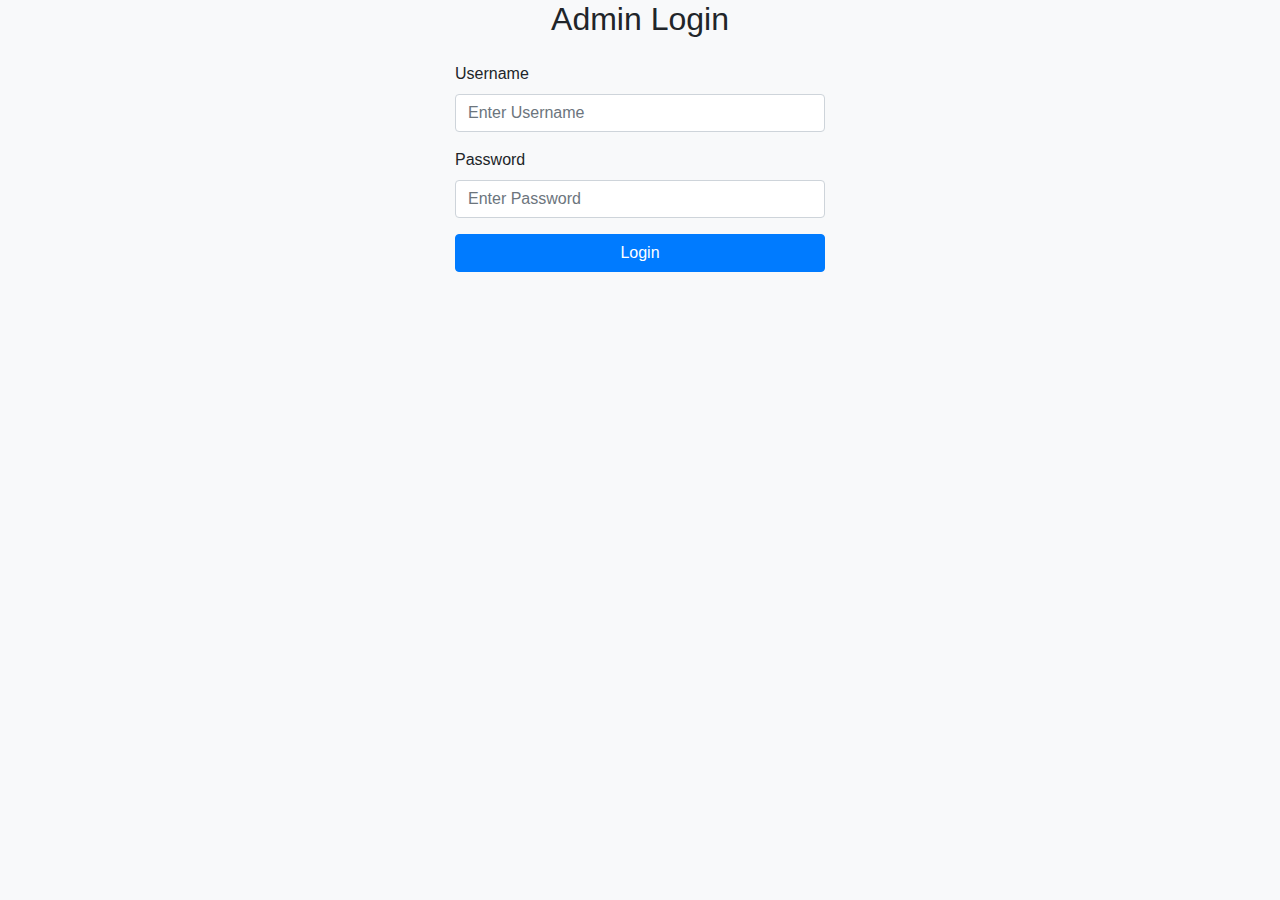
==== admin.html @ 70cf5b79 "Add files via upload" ====
<!DOCTYPE html>
<html lang="en">
<head>
  <meta charset="UTF-8">
  <meta name="viewport" content="width=device-width, initial-scale=1.0">
  <title>Attendance System</title>
  <link href="https://stackpath.bootstrapcdn.com/bootstrap/4.5.2/css/bootstrap.min.css" rel="stylesheet">
  <style>
    body { background-color: #f8f9fa; }
    .container { margin-top: 50px; }
    #timer { font-size: 1.1rem; font-weight: bold; }
    .table-wrapper { max-height: 400px; overflow-y: auto; }
    .login-container { max-width: 400px; margin: 0 auto; }
  </style>
</head>
<body>

<div id="loginSection" class="container login-container">
  <h2 class="text-center mb-4">Admin Login</h2>
  <form id="loginForm">
    <div class="form-group">
      <label for="username">Username</label>
      <input type="text" id="adminUsername" class="form-control" placeholder="Enter Username" required>
    </div>
    <div class="form-group">
      <label for="password">Password</label>
      <input type="password" id="adminPassword" class="form-control" placeholder="Enter Password" required>
    </div>
    <button type="submit" class="btn btn-primary btn-block">Login</button>
  </form>
</div>

<div id="attendanceSection" class="container" style="display: none;">
  <h2 class="text-center mb-4">Attendance System</h2>

  <!-- Attendance Form -->
  <div class="card mb-4">
    <div class="card-body">
      <form id="attendanceForm" class="form-inline justify-content-center">
        <div class="form-group mr-3">
          <label for="username" class="sr-only">Username</label>
          <input type="text" id="username" class="form-control" placeholder="Enter Username" required>
        </div>
        <div class="form-group mr-3">
          <label for="checkInCount" class="sr-only">Check-in Count</label>
          <input type="number" id="checkInCount" class="form-control" value="1" min="1">
        </div>
        <button type="submit" class="btn btn-primary">Check In</button>
      </form>
    </div>
  </div>

  <!-- Timer -->
  <div id="timer" class="text-center mb-3">Time until next reset: 00:00:00</div>

  <!-- Attendance Table -->
  <div class="table-wrapper">
    <table class="table table-striped table-bordered">
      <thead>
        <tr>
          <th>Username</th>
          <th>Check-ins</th>
          <th>Tier</th>
        </tr>
      </thead>
      <tbody id="attendanceTable"></tbody>
    </table>
  </div>

  <!-- Download Button -->
  <div class="text-center mt-3">
    <button id="downloadAttendance" class="btn btn-secondary">Download Attendance as CSV</button>
  </div>
</div>

<script>
  // Admin credentials
  const adminCredentials = {
    username: 'admin',
    password: 'admin123'
  };

  // Initial attendance data
  const attendanceData = {
    'DAVID LIZE': { checkInCount: 4, tier: 'Tier 1', checkInDays: [] },
    'MECAYUZZ': { checkInCount: 4, tier: 'Tier 1', checkInDays: [] },
    'JENNIFER': { checkInCount: 4, tier: 'Tier 1', checkInDays: [] },
    'XENON': { checkInCount: 0, tier: 'Tier 8', checkInDays: [] },
  };

  const weekStartDate = new Date();

  // Admin login form submission handler
  document.getElementById('loginForm').addEventListener('submit', function(event) {
    event.preventDefault();

    const username = document.getElementById('adminUsername').value.trim();
    const password = document.getElementById('adminPassword').value.trim();

    // Validate credentials
    if (username === adminCredentials.username && password === adminCredentials.password) {
      document.getElementById('loginSection').style.display = 'none';
      document.getElementById('attendanceSection').style.display = 'block';
    } else {
      alert('Invalid username or password.');
    }
  });

  // Form submission handler for attendance check-in
  document.getElementById('attendanceForm').addEventListener('submit', function(event) {
    event.preventDefault();

    const username = document.getElementById('username').value.trim();
    const checkInCount = parseInt(document.getElementById('checkInCount').value);

    if (username) {
      if (!attendanceData[username]) {
        attendanceData[username] = { checkInCount: 0, tier: 'Tier 11', checkInDays: [] };
      }

      const today = new Date().toLocaleDateString();
      if (!attendanceData[username].checkInDays.includes(today)) {
        attendanceData[username].checkInDays.push(today);
        attendanceData[username].checkInCount += checkInCount;
      }

      calculateTier(username);
      updateAttendanceTable();

      document.getElementById('username').value = '';
      document.getElementById('checkInCount').value = '1';
    } else {
      alert('Please enter a username.');
    }
  });

  // Tier calculation based on check-in count
  function calculateTier(username) {
    const checkInCount = attendanceData[username].checkInCount;
    const checkInDays = attendanceData[username].checkInDays;

    if (checkInDays.length === 1) {
      if (checkInCount === 4) {
        attendanceData[username].tier = 'Tier 1';
      } else if (checkInCount === 3) {
        attendanceData[username].tier = 'Tier 2';
      } else if (checkInCount === 2) {
        attendanceData[username].tier = 'Tier 3';
      } else {
        attendanceData[username].tier = 'Tier 4';
      }
    }
  }

  // Update attendance table with current data
  function updateAttendanceTable() {
    const tableBody = document.getElementById('attendanceTable');
    tableBody.innerHTML = '';

    for (const username in attendanceData) {
      const row = tableBody.insertRow();
      row.insertCell(0).innerText = username;
      row.insertCell(1).innerText = attendanceData[username].checkInCount;
      row.insertCell(2).innerText = attendanceData[username].tier;
    }
  }

  // Countdown timer for weekly reset
  function updateTimer() {
    const now = new Date();
    const nextReset = new Date(weekStartDate);
    nextReset.setDate(nextReset.getDate() + (7 - nextReset.getDay()));

    const timeDiff = nextReset - now;
    const hours = Math.floor(timeDiff / 1000 / 60 / 60);
    const minutes = Math.floor((timeDiff - (hours * 1000 * 60 * 60)) / 1000 / 60);
    const seconds = Math.floor((timeDiff - (hours * 1000 * 60 * 60) - (minutes * 1000 * 60)) / 1000);

    document.getElementById('timer').textContent = `Time until next reset: ${pad(hours)}:${pad(minutes)}:${pad(seconds)}`;
  }

  // Pad function for time formatting
  function pad(num) {
    return num < 10 ? '0' + num : num;
  }

  setInterval(updateTimer, 1000);

  // Download attendance data as CSV
  document.getElementById('downloadAttendance').addEventListener('click', function() {
    const csvRows = [];
    const headers = ['Username', 'Check-ins', 'Tier'];
    csvRows.push(headers.join(','));

    for (const username in attendanceData) {
      const row = [
        username,
        attendanceData[username].checkInCount,
        attendanceData[username].tier
      ];
      csvRows.push(row.join(','));
    }

    const csvContent = csvRows.join('\n');
    const blob = new Blob([csvContent], { type: 'text/csv' });
    const link = document.createElement('a');
    link.href = URL.createObjectURL(blob);
    link.download = 'attendance.csv';
    link.click();
  });
</script>

</body>
</html>
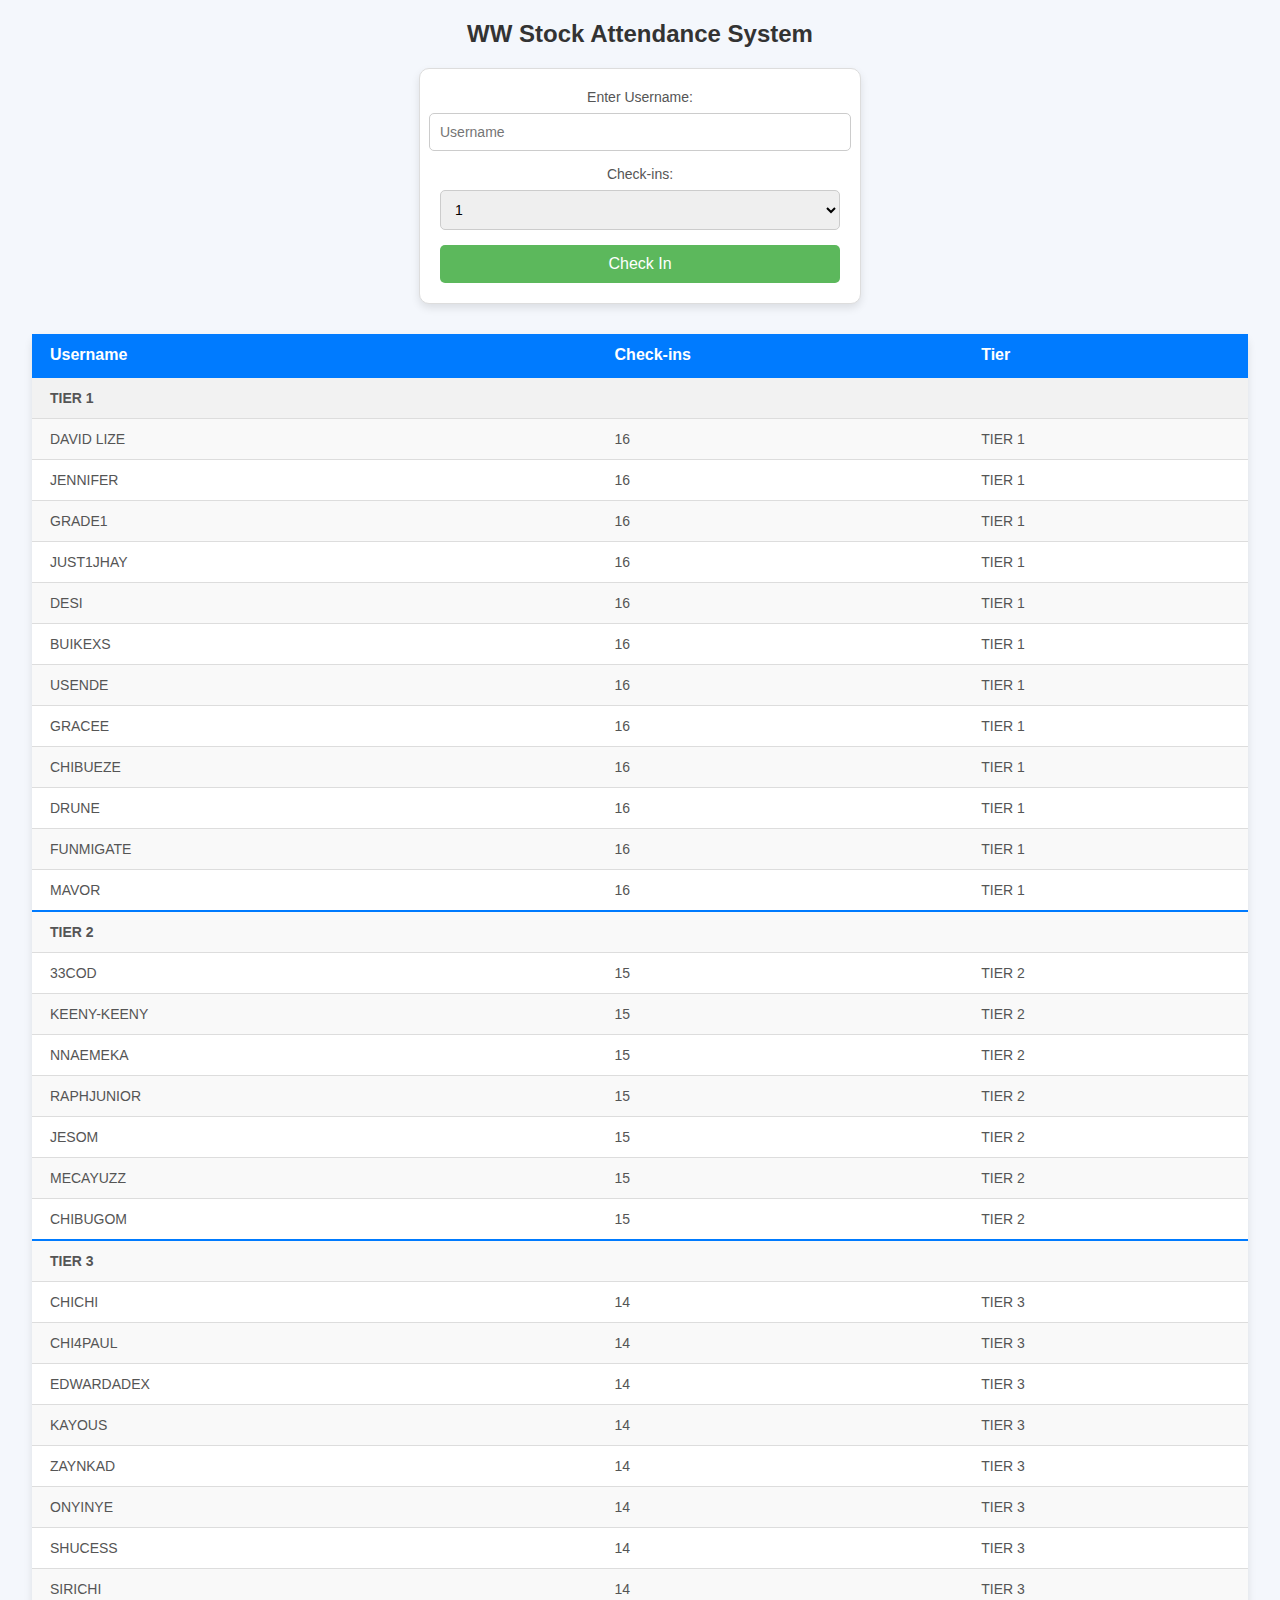
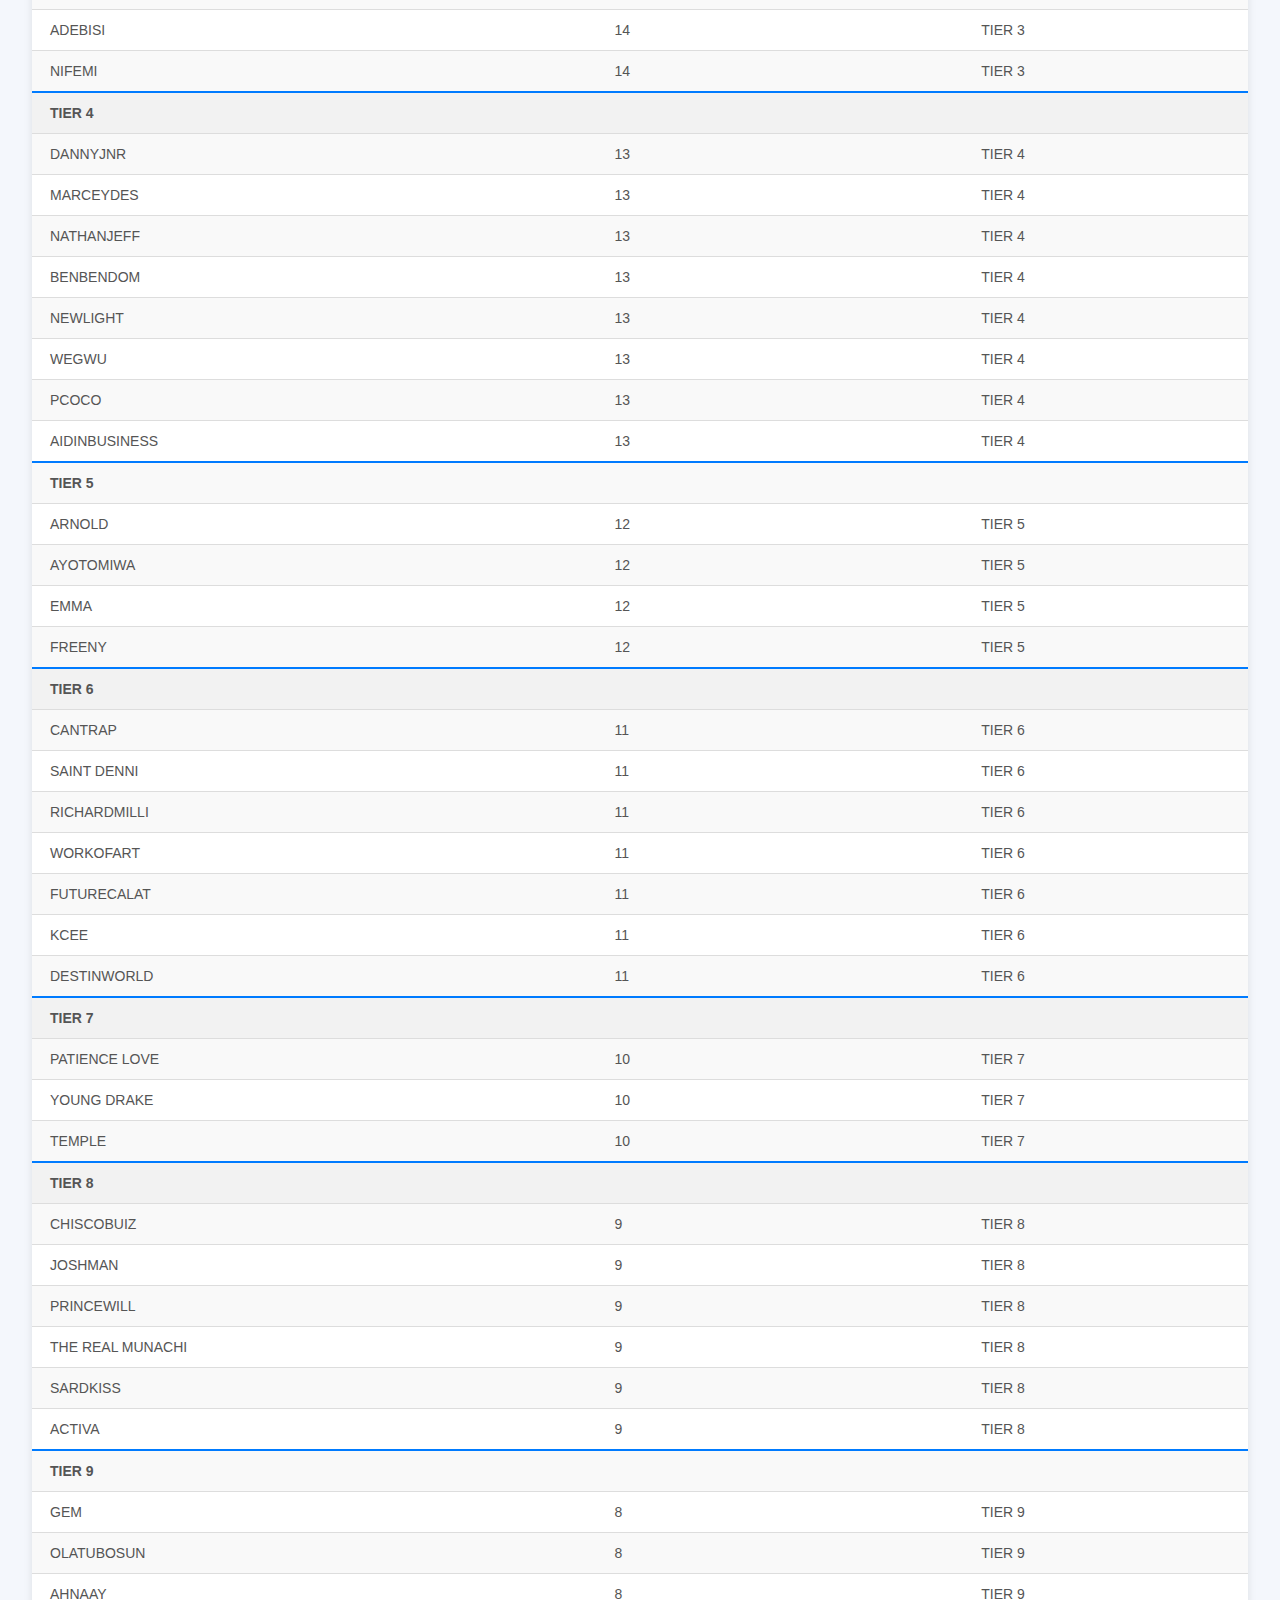
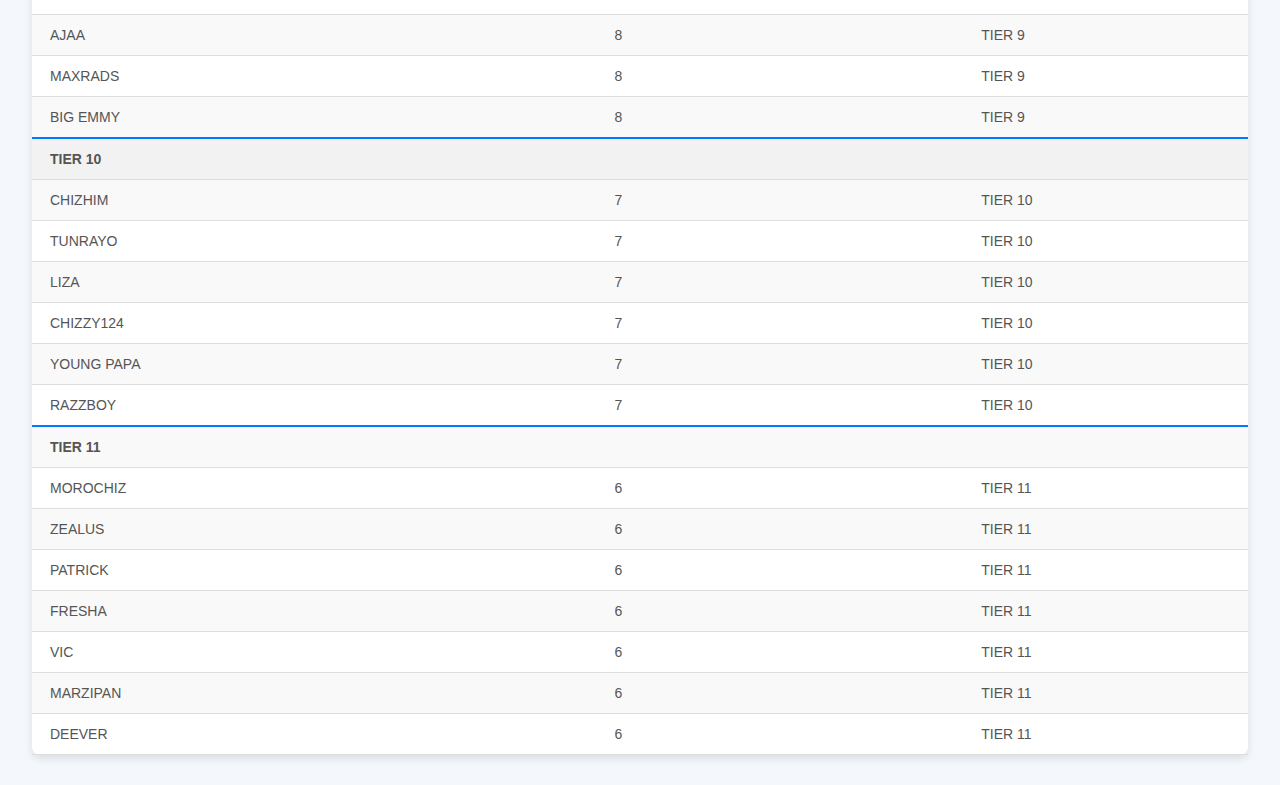
==== commit 3b625cf7: "Update admin.html" ====
--- a/admin.html
+++ b/admin.html
@@ -3,212 +3,296 @@
 <head>
   <meta charset="UTF-8">
   <meta name="viewport" content="width=device-width, initial-scale=1.0">
-  <title>Attendance System</title>
-  <link href="https://stackpath.bootstrapcdn.com/bootstrap/4.5.2/css/bootstrap.min.css" rel="stylesheet">
+  <title>WW Stock Attendance System</title>
   <style>
-    body { background-color: #f8f9fa; }
-    .container { margin-top: 50px; }
-    #timer { font-size: 1.1rem; font-weight: bold; }
-    .table-wrapper { max-height: 400px; overflow-y: auto; }
-    .login-container { max-width: 400px; margin: 0 auto; }
+    body {
+      font-family: 'Arial', sans-serif;
+      background-color: #f4f7fc;
+      margin: 0;
+      padding: 0;
+    }
+
+    h2 {
+      text-align: center;
+      color: #333;
+      margin-top: 20px;
+    }
+
+    #attendanceForm {
+      display: flex;
+      flex-direction: column;
+      align-items: center;
+      margin: 20px auto;
+      max-width: 400px;
+      padding: 20px;
+      background-color: #ffffff;
+      border: 1px solid #ddd;
+      border-radius: 10px;
+      box-shadow: 0 4px 8px rgba(0, 0, 0, 0.1);
+    }
+
+    #attendanceForm label {
+      font-size: 14px;
+      color: #555;
+      margin-bottom: 8px;
+    }
+
+    #attendanceForm input,
+    #attendanceForm select {
+      width: 100%;
+      padding: 10px;
+      font-size: 14px;
+      border: 1px solid #ccc;
+      border-radius: 5px;
+      margin-bottom: 15px;
+    }
+
+    #attendanceForm button {
+      width: 100%;
+      padding: 10px 0;
+      background-color: #5cb85c;
+      color: white;
+      font-size: 16px;
+      border: none;
+      border-radius: 5px;
+      cursor: pointer;
+      transition: background-color 0.3s ease;
+    }
+
+    #attendanceForm button:hover {
+      background-color: #4cae4c;
+    }
+
+    table {
+      width: 95%;
+      margin: 30px auto;
+      border-collapse: collapse;
+      background-color: #fff;
+      border-radius: 8px;
+      box-shadow: 0 4px 8px rgba(0, 0, 0, 0.1);
+    }
+
+    th, td {
+      padding: 12px 18px;
+      text-align: left;
+      border-bottom: 1px solid #ddd;
+    }
+
+    th {
+      background-color: #007bff;
+      color: white;
+      font-size: 16px;
+    }
+
+    td {
+      font-size: 14px;
+      color: #555;
+    }
+
+    tr:nth-child(even) {
+      background-color: #f9f9f9;
+    }
+
+    tr:hover {
+      background-color: #f1f1f1;
+    }
+
+    .tier-header {
+      font-weight: bold;
+      background-color: #f2f2f2;
+      font-size: 18px;
+      color: #333;
+      padding: 12px;
+      border-top: 2px solid #007bff;
+    }
   </style>
 </head>
 <body>
-
-<div id="loginSection" class="container login-container">
-  <h2 class="text-center mb-4">Admin Login</h2>
-  <form id="loginForm">
-    <div class="form-group">
-      <label for="username">Username</label>
-      <input type="text" id="adminUsername" class="form-control" placeholder="Enter Username" required>
-    </div>
-    <div class="form-group">
-      <label for="password">Password</label>
-      <input type="password" id="adminPassword" class="form-control" placeholder="Enter Password" required>
-    </div>
-    <button type="submit" class="btn btn-primary btn-block">Login</button>
+  <h2>WW Stock Attendance System</h2>
+
+  <form id="attendanceForm">
+    <label for="username">Enter Username:</label>
+    <input type="text" id="username" required placeholder="Username">
+    
+    <label for="checkIns">Check-ins:</label>
+    <select id="checkIns">
+      <option value="1">1</option>
+      <option value="2">2</option>
+      <option value="3">3</option>
+      <option value="4">4</option>
+    </select>
+    
+    <button type="submit">Check In</button>
   </form>
-</div>
-
-<div id="attendanceSection" class="container" style="display: none;">
-  <h2 class="text-center mb-4">Attendance System</h2>
-
-  <!-- Attendance Form -->
-  <div class="card mb-4">
-    <div class="card-body">
-      <form id="attendanceForm" class="form-inline justify-content-center">
-        <div class="form-group mr-3">
-          <label for="username" class="sr-only">Username</label>
-          <input type="text" id="username" class="form-control" placeholder="Enter Username" required>
-        </div>
-        <div class="form-group mr-3">
-          <label for="checkInCount" class="sr-only">Check-in Count</label>
-          <input type="number" id="checkInCount" class="form-control" value="1" min="1">
-        </div>
-        <button type="submit" class="btn btn-primary">Check In</button>
-      </form>
-    </div>
-  </div>
-
-  <!-- Timer -->
-  <div id="timer" class="text-center mb-3">Time until next reset: 00:00:00</div>
-
-  <!-- Attendance Table -->
-  <div class="table-wrapper">
-    <table class="table table-striped table-bordered">
-      <thead>
-        <tr>
-          <th>Username</th>
-          <th>Check-ins</th>
-          <th>Tier</th>
-        </tr>
-      </thead>
-      <tbody id="attendanceTable"></tbody>
-    </table>
-  </div>
-
-  <!-- Download Button -->
-  <div class="text-center mt-3">
-    <button id="downloadAttendance" class="btn btn-secondary">Download Attendance as CSV</button>
-  </div>
-</div>
-
-<script>
-  // Admin credentials
-  const adminCredentials = {
-    username: 'admin',
-    password: 'admin123'
-  };
-
-  // Initial attendance data
-  const attendanceData = {
-    'DAVID LIZE': { checkInCount: 4, tier: 'Tier 1', checkInDays: [] },
-    'MECAYUZZ': { checkInCount: 4, tier: 'Tier 1', checkInDays: [] },
-    'JENNIFER': { checkInCount: 4, tier: 'Tier 1', checkInDays: [] },
-    'XENON': { checkInCount: 0, tier: 'Tier 8', checkInDays: [] },
-  };
-
-  const weekStartDate = new Date();
-
-  // Admin login form submission handler
-  document.getElementById('loginForm').addEventListener('submit', function(event) {
-    event.preventDefault();
-
-    const username = document.getElementById('adminUsername').value.trim();
-    const password = document.getElementById('adminPassword').value.trim();
-
-    // Validate credentials
-    if (username === adminCredentials.username && password === adminCredentials.password) {
-      document.getElementById('loginSection').style.display = 'none';
-      document.getElementById('attendanceSection').style.display = 'block';
-    } else {
-      alert('Invalid username or password.');
-    }
-  });
-
-  // Form submission handler for attendance check-in
-  document.getElementById('attendanceForm').addEventListener('submit', function(event) {
-    event.preventDefault();
-
-    const username = document.getElementById('username').value.trim();
-    const checkInCount = parseInt(document.getElementById('checkInCount').value);
-
-    if (username) {
-      if (!attendanceData[username]) {
-        attendanceData[username] = { checkInCount: 0, tier: 'Tier 11', checkInDays: [] };
+
+  <table>
+    <thead>
+      <tr>
+        <th>Username</th>
+        <th>Check-ins</th>
+        <th>Tier</th>
+      </tr>
+    </thead>
+    <tbody id="attendanceTable"></tbody>
+  </table>
+
+  <script>
+    // Sample data for all 11 tiers based on the updated positions
+    const attendanceData = {
+      "TIER 1": [
+        { username: "DAVID LIZE", checkIns: 16 },
+        { username: "JENNIFER", checkIns: 16 },
+        { username: "GRADE1", checkIns: 16 },
+        { username: "JUST1JHAY", checkIns: 16 },
+        { username: "DESI", checkIns: 16 },
+        { username: "BUIKEXS", checkIns: 16 },
+        { username: "USENDE", checkIns: 16 },
+        { username: "GRACEE", checkIns: 16 },
+        { username: "CHIBUEZE", checkIns: 16 },
+        { username: "DRUNE", checkIns: 16 },
+        { username: "FUNMIGATE", checkIns: 16 },
+        { username: "MAVOR", checkIns: 16 }
+      ],
+      "TIER 2": [
+        { username: "33COD", checkIns: 15 },
+        { username: "KEENY-KEENY", checkIns: 15 },
+        { username: "NNAEMEKA", checkIns: 15 },
+        { username: "RAPHJUNIOR", checkIns: 15 },
+        { username: "JESOM", checkIns: 15 },
+        { username: "MECAYUZZ", checkIns: 15 },
+        { username: "CHIBUGOM", checkIns: 15 }
+      ],
+      "TIER 3": [
+        { username: "CHICHI", checkIns: 14 },
+        { username: "CHI4PAUL", checkIns: 14 },
+        { username: "EDWARDADEX", checkIns: 14 },
+        { username: "KAYOUS", checkIns: 14 },
+        { username: "ZAYNKAD", checkIns: 14 },
+        { username: "ONYINYE", checkIns: 14 },
+        { username: "SHUCESS", checkIns: 14 },
+        { username: "SIRICHI", checkIns: 14 },
+        { username: "ADEBISI", checkIns: 14 },
+        { username: "NIFEMI", checkIns: 14 }
+      ],
+      "TIER 4": [
+        { username: "DANNYJNR", checkIns: 13 },
+        { username: "MARCEYDES", checkIns: 13 },
+        { username: "NATHANJEFF", checkIns: 13 },
+        { username: "BENBENDOM", checkIns: 13 },
+        { username: "NEWLIGHT", checkIns: 13 },
+        { username: "WEGWU", checkIns: 13 },
+        { username: "PCOCO", checkIns: 13 },
+        { username: "AIDINBUSINESS", checkIns: 13 }
+      ],
+      "TIER 5": [
+        { username: "ARNOLD", checkIns: 12 },
+        { username: "AYOTOMIWA", checkIns: 12 },
+        { username: "EMMA", checkIns: 12 },
+        { username: "FREENY", checkIns: 12 }
+      ],
+      "TIER 6": [
+        { username: "CANTRAP", checkIns: 11 },
+        { username: "SAINT DENNI", checkIns: 11 },
+        { username: "RICHARDMILLI", checkIns: 11 },
+        { username: "WORKOFART", checkIns: 11 },
+        { username: "FUTURECALAT", checkIns: 11 },
+        { username: "KCEE", checkIns: 11 },
+        { username: "DESTINWORLD", checkIns: 11 }
+      ],
+      "TIER 7": [
+        { username: "PATIENCE LOVE", checkIns: 10 },
+        { username: "YOUNG DRAKE", checkIns: 10 },
+        { username: "TEMPLE", checkIns: 10 }
+      ],
+      "TIER 8": [
+        { username: "CHISCOBUIZ", checkIns: 9 },
+        { username: "JOSHMAN", checkIns: 9 },
+        { username: "PRINCEWILL", checkIns: 9 },
+        { username: "THE REAL MUNACHI", checkIns: 9 },
+        { username: "SARDKISS", checkIns: 9 },
+        { username: "ACTIVA", checkIns: 9 }
+      ],
+      "TIER 9": [
+        { username: "GEM", checkIns: 8 },
+        { username: "OLATUBOSUN", checkIns: 8 },
+        { username: "AHNAAY", checkIns: 8 },
+        { username: "AJAA", checkIns: 8 },
+        { username: "MAXRADS", checkIns: 8 },
+        { username: "BIG EMMY", checkIns: 8 }
+      ],
+      "TIER 10": [
+        { username: "CHIZHIM", checkIns: 7 },
+        { username: "TUNRAYO", checkIns: 7 },
+        { username: "LIZA", checkIns: 7 },
+        { username: "CHIZZY124", checkIns: 7 },
+        { username: "YOUNG PAPA", checkIns: 7 },
+        { username: "RAZZBOY", checkIns: 7 }
+      ],
+      "TIER 11": [
+        { username: "MOROCHIZ", checkIns: 6 },
+        { username: "ZEALUS", checkIns: 6 },
+        { username: "PATRICK", checkIns: 6 },
+        { username: "FRESHA", checkIns: 6 },
+        { username: "VIC", checkIns: 6 },
+        { username: "MARZIPAN", checkIns: 6 },
+        { username: "DEEVER", checkIns: 6 }
+      ]
+    };
+
+    // Function to update the table based on the attendance data
+    function updateTable() {
+      const tableBody = document.getElementById('attendanceTable');
+      tableBody.innerHTML = '';
+
+      for (let tier in attendanceData) {
+        const tierHeader = document.createElement('tr');
+        tierHeader.className = 'tier-header';
+        tierHeader.innerHTML = `<td colspan="3">${tier}</td>`;
+        tableBody.appendChild(tierHeader);
+
+        attendanceData[tier].forEach(member => {
+          const row = document.createElement('tr');
+          row.innerHTML = `
+            <td>${member.username}</td>
+            <td>${member.checkIns}</td>
+            <td>${tier}</td>
+          `;
+          tableBody.appendChild(row);
+        });
       }
-
-      const today = new Date().toLocaleDateString();
-      if (!attendanceData[username].checkInDays.includes(today)) {
-        attendanceData[username].checkInDays.push(today);
-        attendanceData[username].checkInCount += checkInCount;
+    }
+
+    // Call updateTable function to populate the table on page load
+    updateTable();
+
+    // Handle form submission for check-ins
+    document.getElementById('attendanceForm').addEventListener('submit', function (e) {
+      e.preventDefault();
+      const username = document.getElementById('username').value;
+      const checkIns = parseInt(document.getElementById('checkIns').value);
+
+      if (username && checkIns) {
+        let tierAssigned = '';
+        for (let tier in attendanceData) {
+          if (attendanceData[tier].some(member => member.username === username)) {
+            tierAssigned = tier;
+            break;
+          }
+        }
+
+        if (tierAssigned) {
+          // Update the check-ins count for the user
+          attendanceData[tierAssigned].forEach(member => {
+            if (member.username === username) {
+              member.checkIns = checkIns;
+            }
+          });
+        }
+
+        updateTable();
+        alert(`Attendance for ${username} updated successfully!`);
       }
-
-      calculateTier(username);
-      updateAttendanceTable();
-
-      document.getElementById('username').value = '';
-      document.getElementById('checkInCount').value = '1';
-    } else {
-      alert('Please enter a username.');
-    }
-  });
-
-  // Tier calculation based on check-in count
-  function calculateTier(username) {
-    const checkInCount = attendanceData[username].checkInCount;
-    const checkInDays = attendanceData[username].checkInDays;
-
-    if (checkInDays.length === 1) {
-      if (checkInCount === 4) {
-        attendanceData[username].tier = 'Tier 1';
-      } else if (checkInCount === 3) {
-        attendanceData[username].tier = 'Tier 2';
-      } else if (checkInCount === 2) {
-        attendanceData[username].tier = 'Tier 3';
-      } else {
-        attendanceData[username].tier = 'Tier 4';
-      }
-    }
-  }
-
-  // Update attendance table with current data
-  function updateAttendanceTable() {
-    const tableBody = document.getElementById('attendanceTable');
-    tableBody.innerHTML = '';
-
-    for (const username in attendanceData) {
-      const row = tableBody.insertRow();
-      row.insertCell(0).innerText = username;
-      row.insertCell(1).innerText = attendanceData[username].checkInCount;
-      row.insertCell(2).innerText = attendanceData[username].tier;
-    }
-  }
-
-  // Countdown timer for weekly reset
-  function updateTimer() {
-    const now = new Date();
-    const nextReset = new Date(weekStartDate);
-    nextReset.setDate(nextReset.getDate() + (7 - nextReset.getDay()));
-
-    const timeDiff = nextReset - now;
-    const hours = Math.floor(timeDiff / 1000 / 60 / 60);
-    const minutes = Math.floor((timeDiff - (hours * 1000 * 60 * 60)) / 1000 / 60);
-    const seconds = Math.floor((timeDiff - (hours * 1000 * 60 * 60) - (minutes * 1000 * 60)) / 1000);
-
-    document.getElementById('timer').textContent = `Time until next reset: ${pad(hours)}:${pad(minutes)}:${pad(seconds)}`;
-  }
-
-  // Pad function for time formatting
-  function pad(num) {
-    return num < 10 ? '0' + num : num;
-  }
-
-  setInterval(updateTimer, 1000);
-
-  // Download attendance data as CSV
-  document.getElementById('downloadAttendance').addEventListener('click', function() {
-    const csvRows = [];
-    const headers = ['Username', 'Check-ins', 'Tier'];
-    csvRows.push(headers.join(','));
-
-    for (const username in attendanceData) {
-      const row = [
-        username,
-        attendanceData[username].checkInCount,
-        attendanceData[username].tier
-      ];
-      csvRows.push(row.join(','));
-    }
-
-    const csvContent = csvRows.join('\n');
-    const blob = new Blob([csvContent], { type: 'text/csv' });
-    const link = document.createElement('a');
-    link.href = URL.createObjectURL(blob);
-    link.download = 'attendance.csv';
-    link.click();
-  });
-</script>
-
+    });
+  </script>
 </body>
-</html>+</html>
